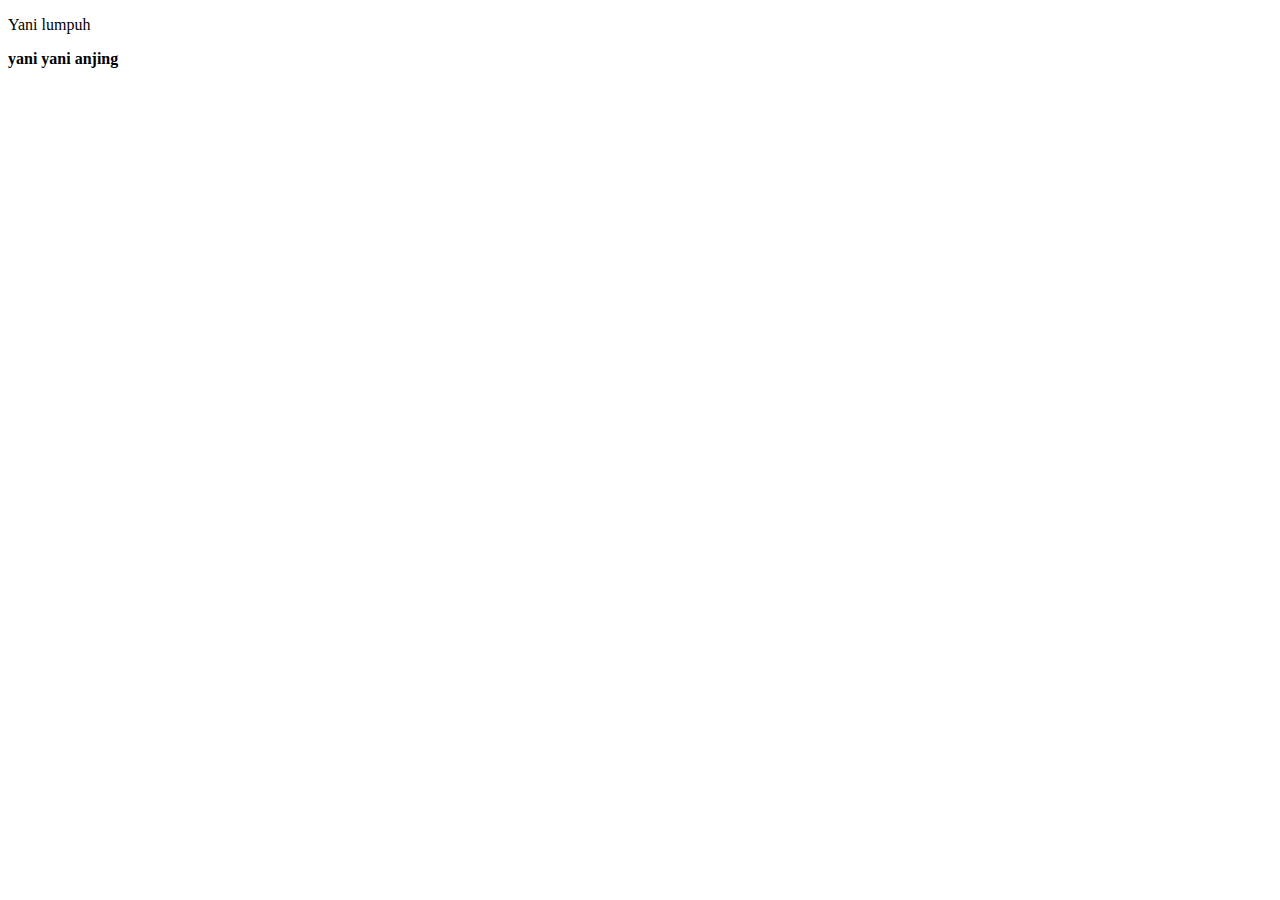
==== index.html @ 99fb57e8 "hehe" ====
<!DOCTYPE html>
<html lang="en">
  <head>
    <meta charset="UTF-8" />
    <meta http-equiv="X-UA-Compatible" content="IE=edge" />
    <meta name="viewport" content="width=device-width, initial-scale=1.0" />
    <title>Home</title>
    <link rel="stylesheet" href="css/style.css" />
  </head>
  <body>
    <p>Yani lumpuh</p>
    <b>yani</b>
    <b>yani anjing</b>
  </body>
</html>
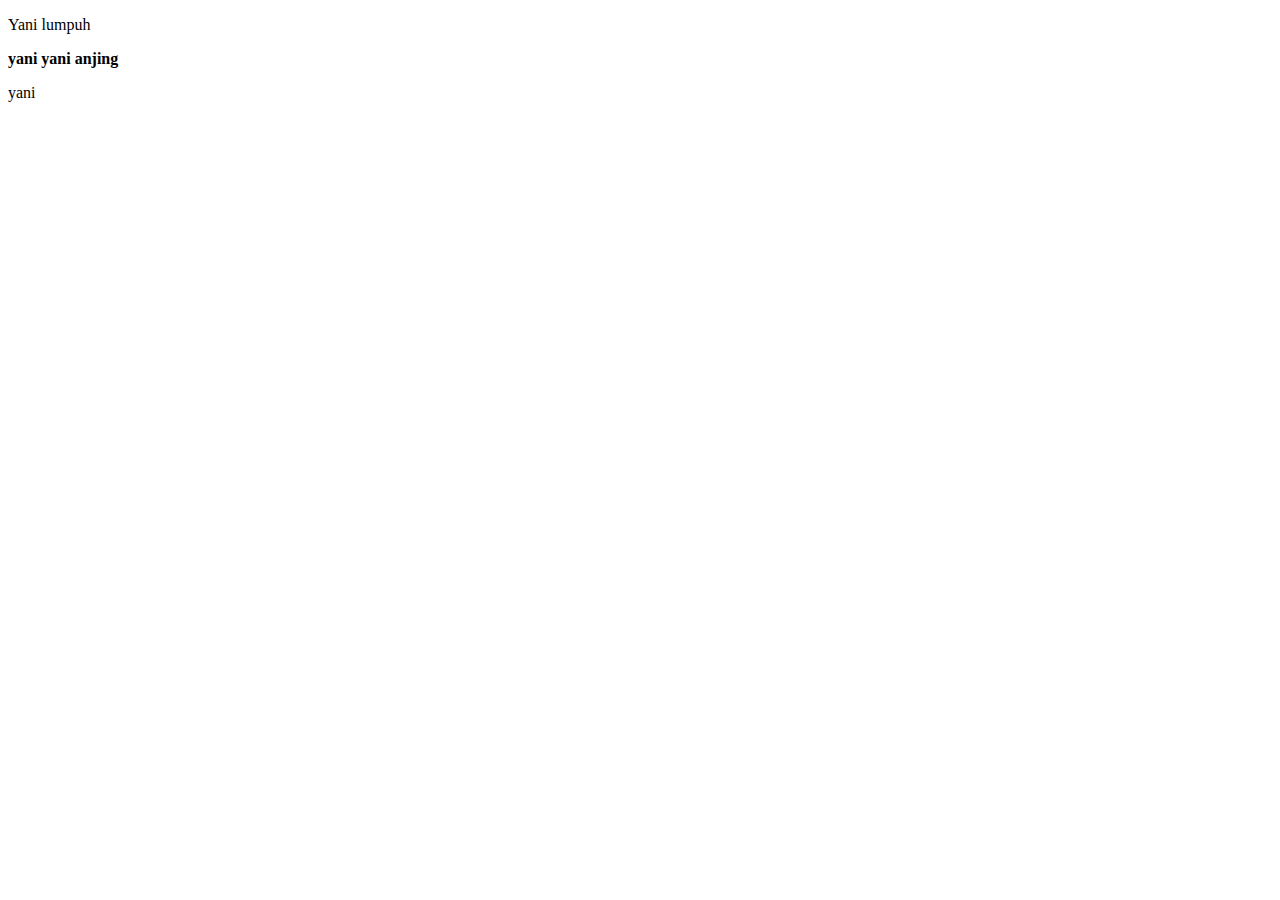
==== commit b6035955: "whe" ====
--- a/index.html
+++ b/index.html
@@ -11,5 +11,6 @@
     <p>Yani lumpuh</p>
     <b>yani</b>
     <b>yani anjing</b>
+    <p>yani</p>
   </body>
 </html>
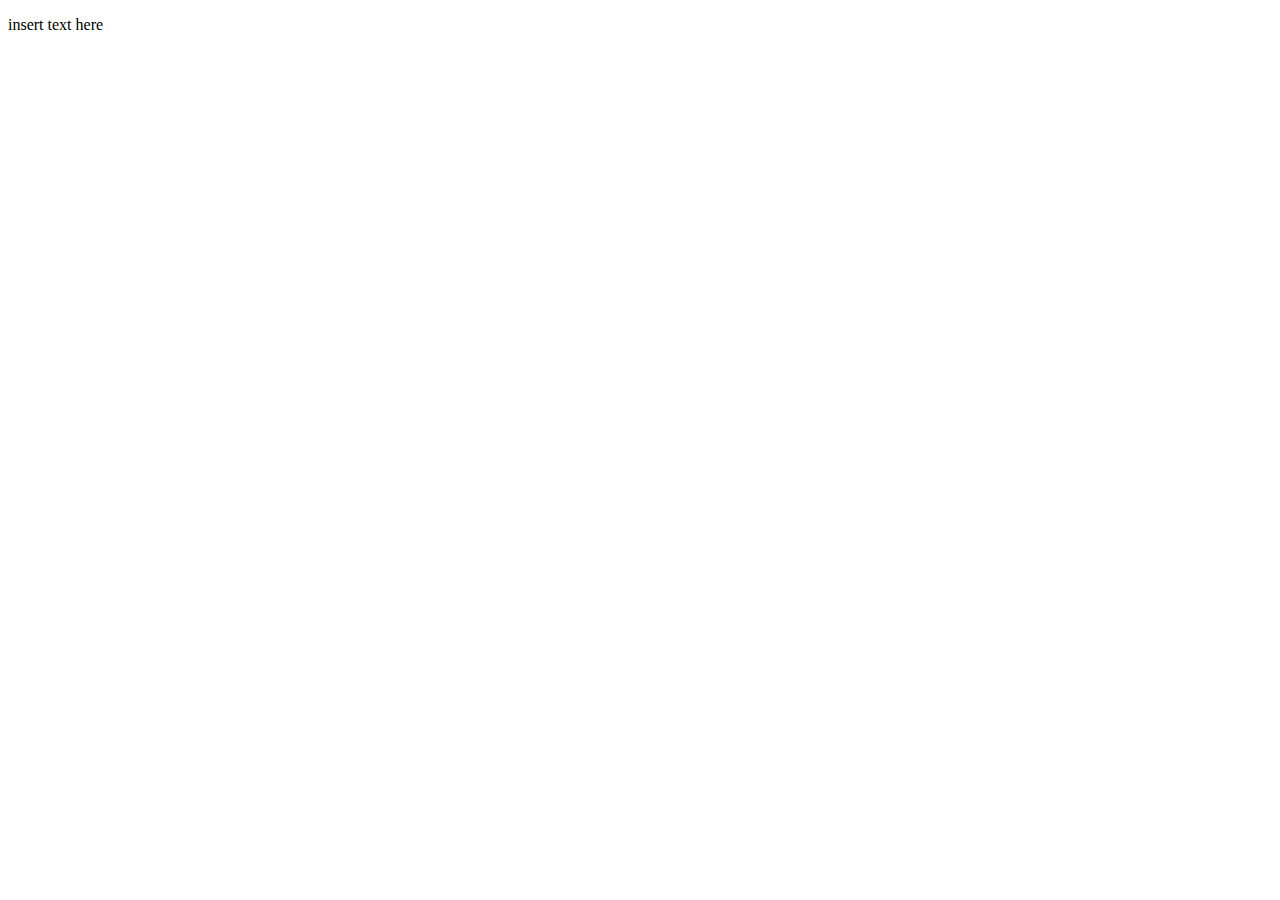
==== commit 22541bf8: "plis yallah" ====
--- a/index.html
+++ b/index.html
@@ -8,9 +8,6 @@
     <link rel="stylesheet" href="css/style.css" />
   </head>
   <body>
-    <p>Yani lumpuh</p>
-    <b>yani</b>
-    <b>yani anjing</b>
-    <p>yani</p>
+    <p>insert text here</p>
   </body>
 </html>
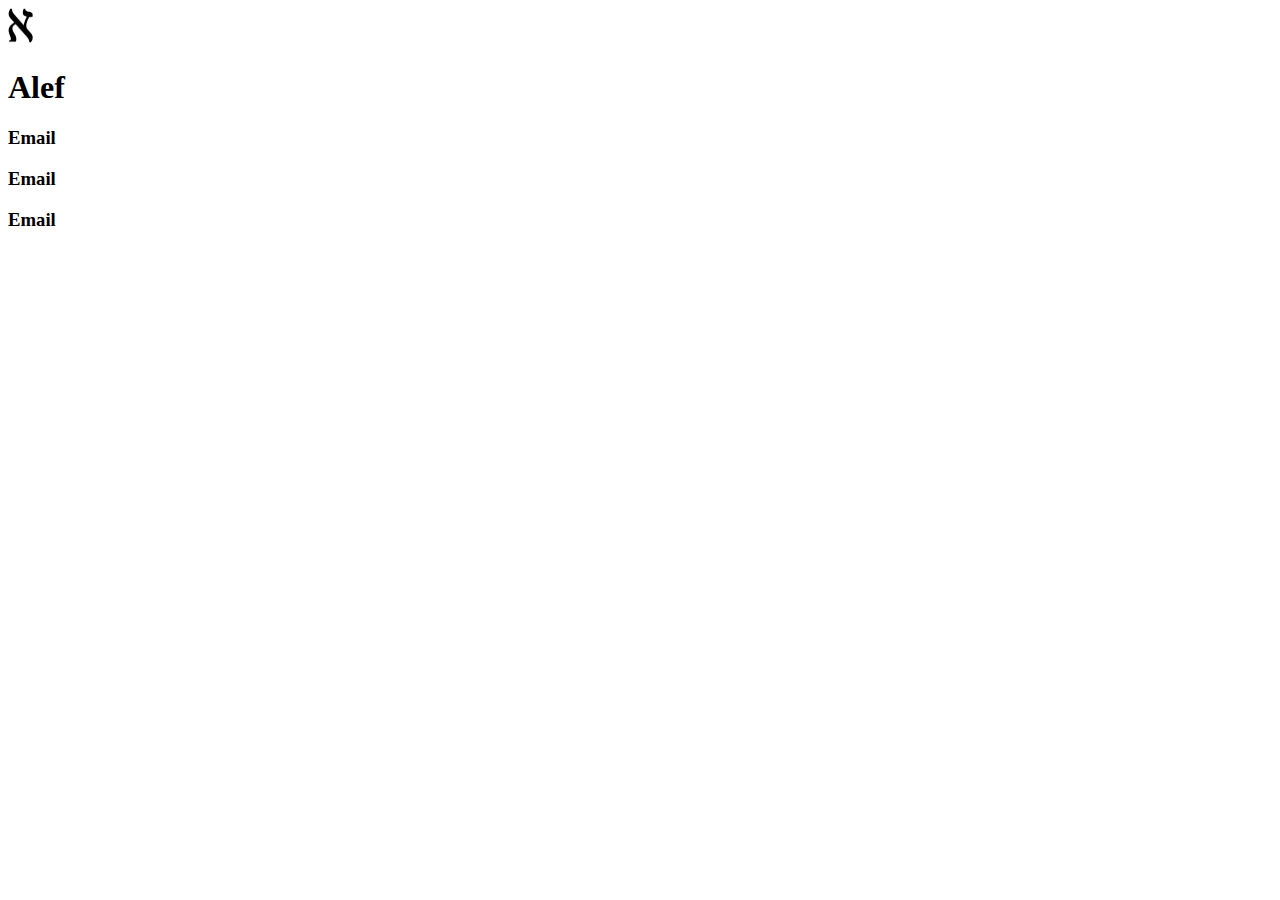
==== commit b3ed1e86: "simple changes" ====
--- a/index.html
+++ b/index.html
@@ -4,10 +4,18 @@
     <meta charset="UTF-8" />
     <meta http-equiv="X-UA-Compatible" content="IE=edge" />
     <meta name="viewport" content="width=device-width, initial-scale=1.0" />
-    <title>Home</title>
-    <link rel="stylesheet" href="css/style.css" />
+    <title>Alef</title>
   </head>
   <body>
-    <p>insert text here</p>
+    <nav class="navbar">
+      <img src="img/alev.png" alt="logocoy" class="navlogo" width="25px" />
+      <h1 class="titlebar">Alef</h1>
+      <div class="navul">
+        <h3>Email</h3>
+        <h3>Email</h3>
+        <h3>Email</h3>
+      </div>
+    </nav>
+    <section class="heyy"></section>
   </body>
 </html>
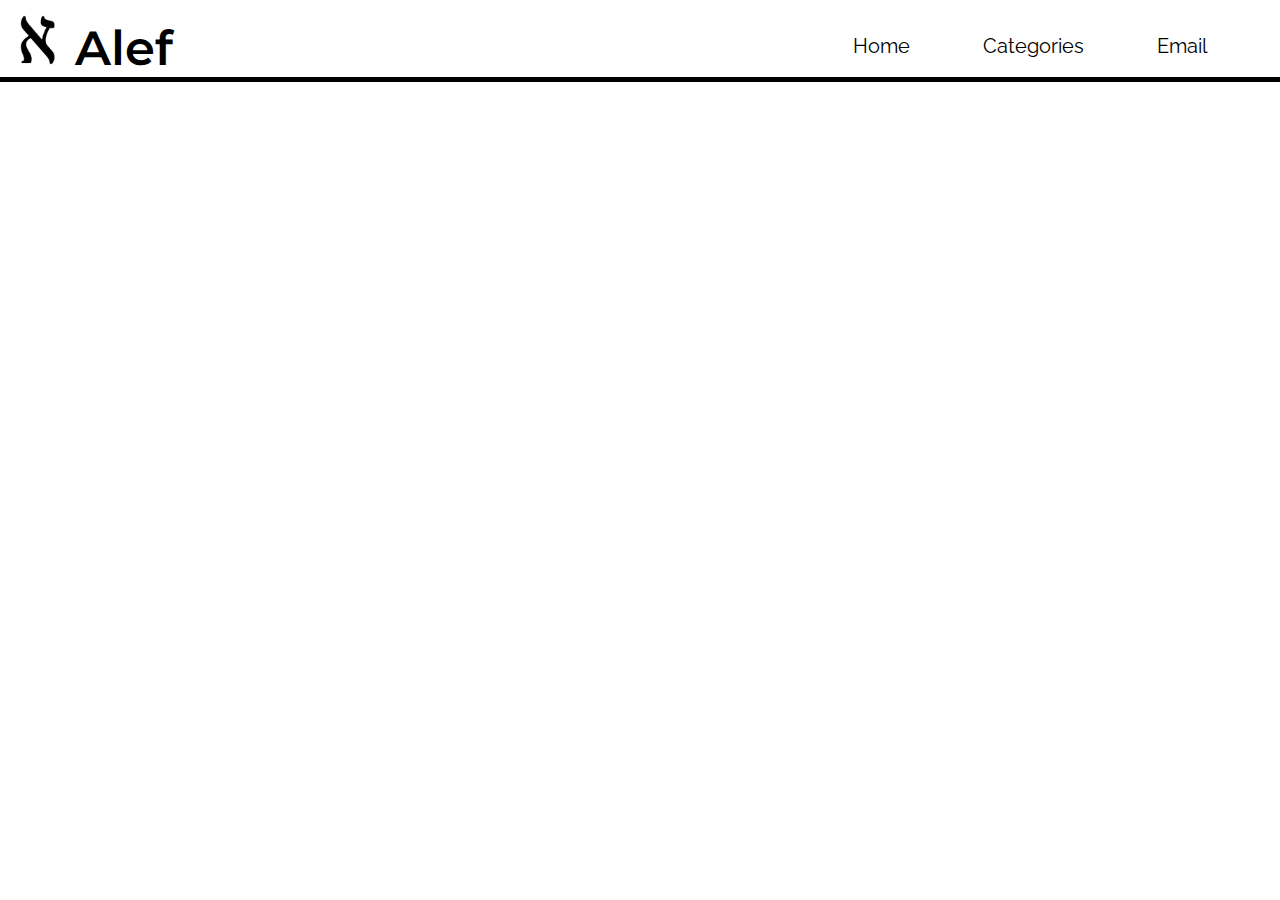
==== commit 85fefa29: "navbar(undone)" ====
--- a/index.html
+++ b/index.html
@@ -5,15 +5,19 @@
     <meta http-equiv="X-UA-Compatible" content="IE=edge" />
     <meta name="viewport" content="width=device-width, initial-scale=1.0" />
     <title>Alef</title>
+    <script src="Cart.js"></script>
+    <link rel="stylesheet" href="styles.css" />
   </head>
   <body>
     <nav class="navbar">
-      <img src="img/alev.png" alt="logocoy" class="navlogo" width="25px" />
-      <h1 class="titlebar">Alef</h1>
+      <div class="logos">
+        <img src="logos/alev.png" alt="logocoy" class="navlogo" />
+        <p class="titlebar">Alef</p>
+      </div>
       <div class="navul">
-        <h3>Email</h3>
-        <h3>Email</h3>
-        <h3>Email</h3>
+        <a href="#">Home</a>
+        <a href="#">Categories</a>
+        <a href="#">Email</a>
       </div>
     </nav>
     <section class="heyy"></section>
--- a/styles.css
+++ b/styles.css
@@ -0,0 +1,47 @@
+@import url("https://fonts.googleapis.com/css2?family=Montserrat:wght@400;500;600;700&family=Raleway:wght@500;600&display=swap");
+*,
+*::after,
+*::before {
+  box-sizing: border-box;
+  margin: 0;
+}
+:root {
+  --title-font: "Montserrat", sans-serif;
+  --scnd-font: "Raleway", sans-serif;
+}
+.titlebar {
+  font-size: 3rem;
+  font-weight: 600;
+}
+.navlogo {
+  height: 50px;
+  position: relative;
+  margin-right: 20px;
+}
+
+.navbar {
+  margin-top: 15px;
+  font-family: var(--title-font);
+  display: flex;
+  justify-content: space-between;
+  border-bottom: 5px black solid;
+  align-items: center;
+}
+.logos {
+  margin-left: 20px;
+  display: flex;
+  align-items: baseline;
+  justify-content: space-evenly;
+}
+a {
+  text-decoration: none;
+  color: black;
+}
+.navul {
+  width: 500px;
+  font-size: 20px;
+  color: black;
+  display: flex;
+  font-family: var(--scnd-font);
+  justify-content: space-evenly;
+}
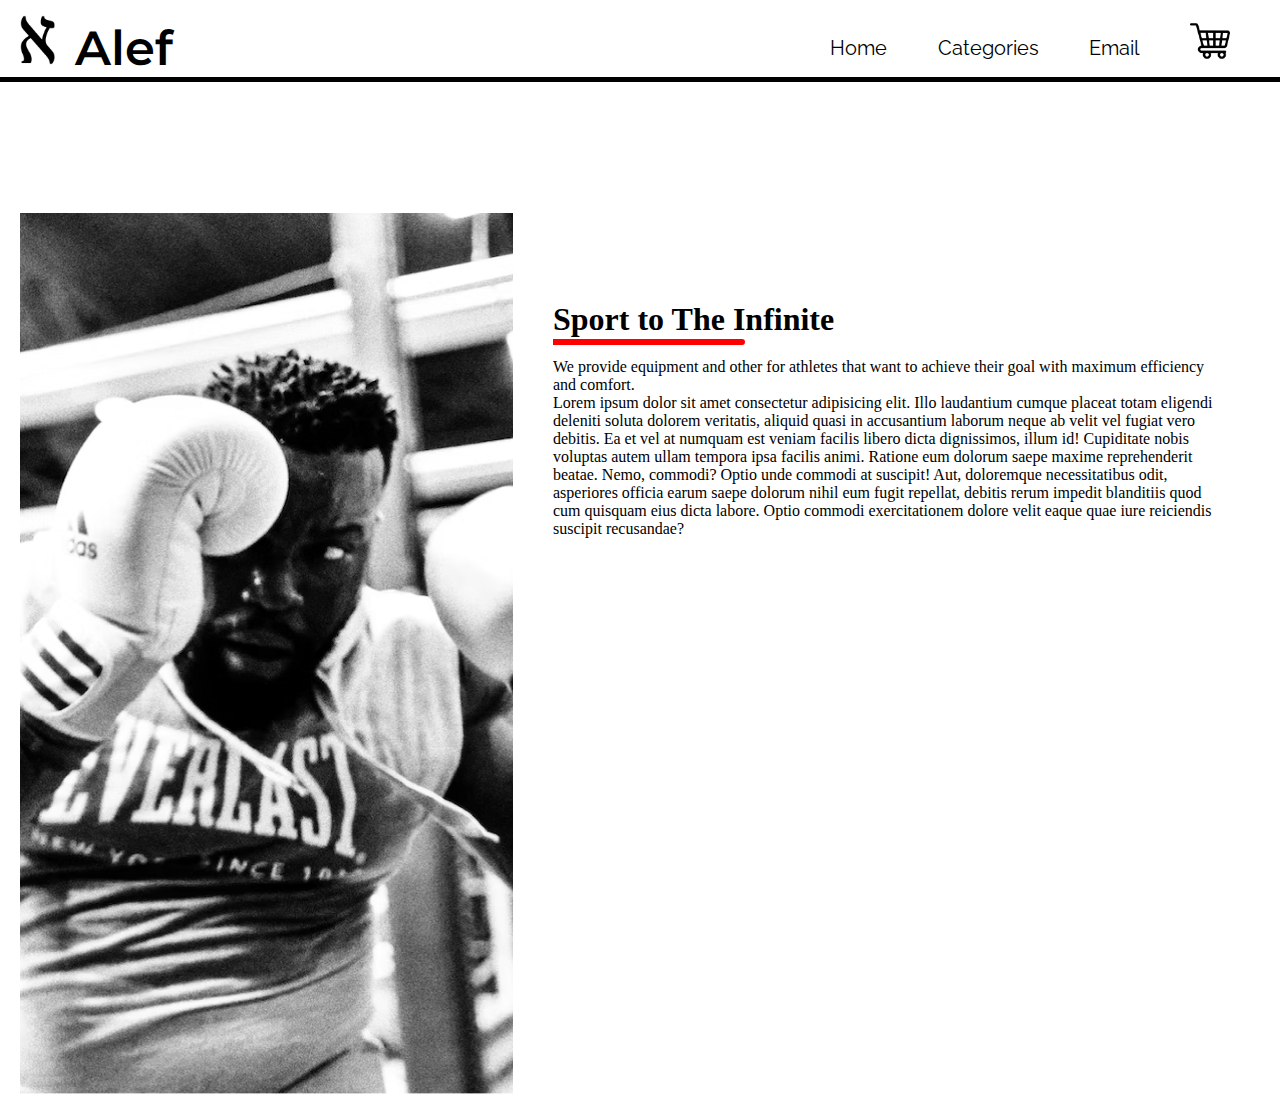
==== commit 1b6d23a1: "edit 2" ====
--- a/index.html
+++ b/index.html
@@ -18,8 +18,20 @@
         <a href="#">Home</a>
         <a href="#">Categories</a>
         <a href="#">Email</a>
+        <img src="img/shopping-cart.png" alt="cart.png" class="cartlogo">
       </div>
     </nav>
     <section class="heyy"></section>
+
+    <content>
+      <div class="content-container">
+        <img src="img/image 3.png" alt="img.png">
+        <div class="right-side">
+          <h1>Sport to The Infinite</h1>
+          <p>We provide equipment and other for athletes that want to achieve their goal with maximum efficiency and comfort.</p>
+          <p>Lorem ipsum dolor sit amet consectetur adipisicing elit. Illo laudantium cumque placeat totam eligendi deleniti soluta dolorem veritatis, aliquid quasi in accusantium laborum neque ab velit vel fugiat vero debitis. Ea et vel at numquam est veniam facilis libero dicta dignissimos, illum id! Cupiditate nobis voluptas autem ullam tempora ipsa facilis animi. Ratione eum dolorum saepe maxime reprehenderit beatae. Nemo, commodi? Optio unde commodi at suscipit! Aut, doloremque necessitatibus odit, asperiores officia earum saepe dolorum nihil eum fugit repellat, debitis rerum impedit blanditiis quod cum quisquam eius dicta labore. Optio commodi exercitationem dolore velit eaque quae iure reiciendis suscipit recusandae?</p>
+        </div>
+      </div>
+    </content>
   </body>
 </html>
--- a/styles.css
+++ b/styles.css
@@ -43,5 +43,51 @@
   color: black;
   display: flex;
   font-family: var(--scnd-font);
+  height: 20px;
   justify-content: space-evenly;
 }
+
+.cartlogo {
+  height: 40px;
+  position: relative;
+  bottom: 15px;
+}
+
+
+/*~~~~~~~~~~~~~content 1~~~~~~~~~~~~~~~~~~~*/
+
+content {
+}
+
+.content-container {
+  display: flex;
+  flex-direction: row;
+  margin: 131px 0px 0px 20px;
+}
+
+
+.content-container .right-side {
+  padding: 0px 0px 0px 40px;
+  margin-top: 7%;
+  max-width: 700px;
+}
+
+.content-container img {
+  width: 493px;
+  height: 888px;
+}
+
+.content-container .right-side h1 {
+  padding-bottom: 20px;
+}
+
+.content-container .right-side h1::after {
+  content: '';
+  border: solid;
+  border-color: red;
+  border-radius: 0px 100px 100px 0px;
+  width: 15%;
+  position: absolute;
+  display: block;
+  margin-top: 1px;
+}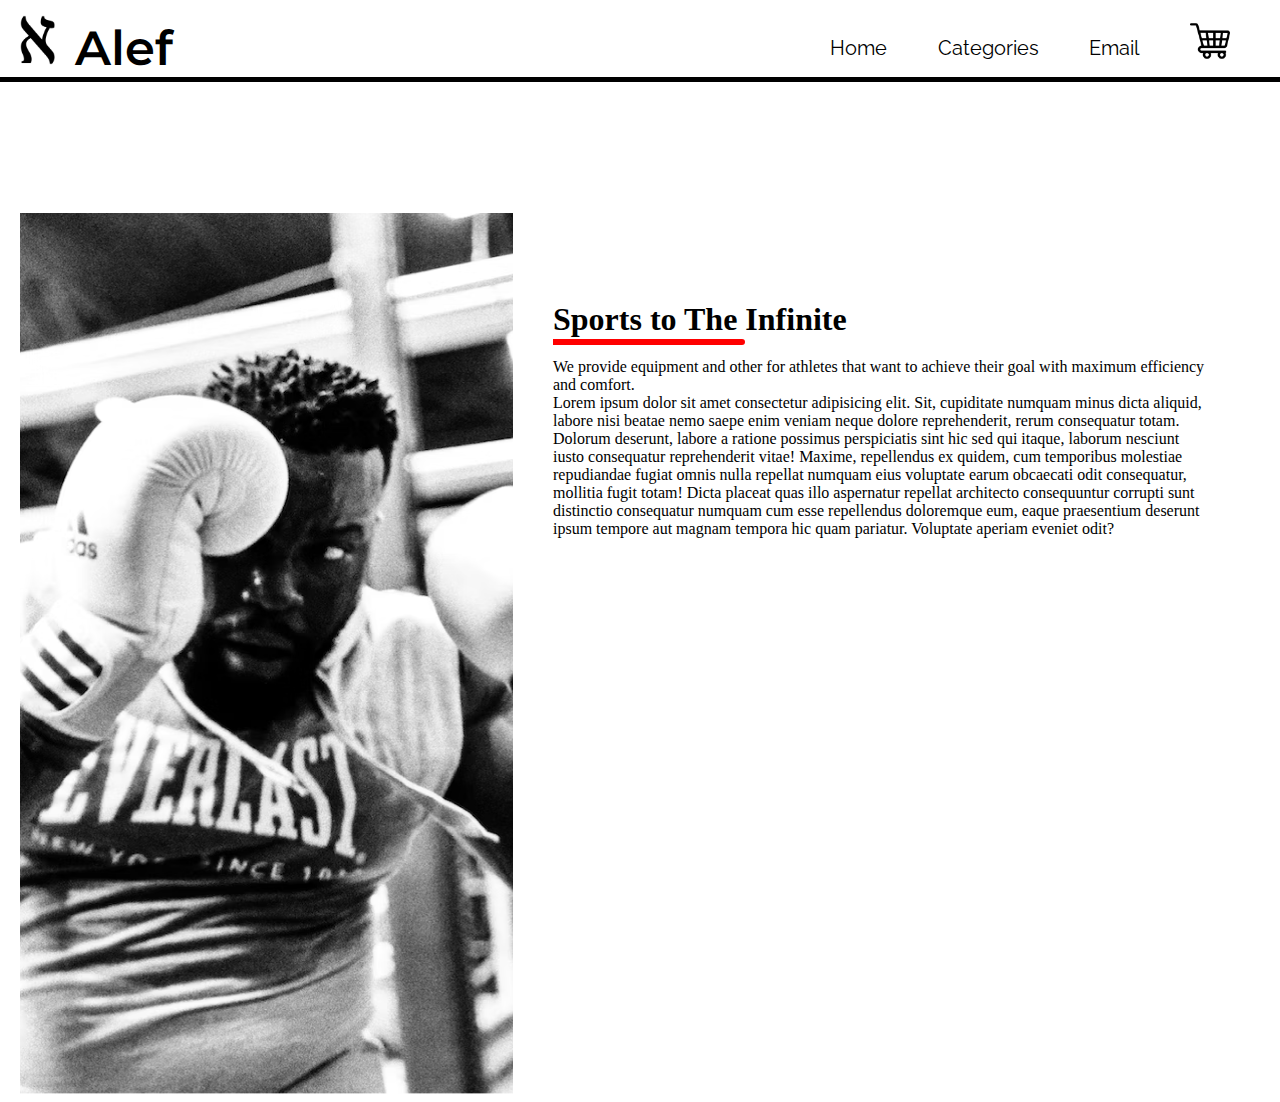
==== commit cc746078: "Merge pull request #8 from PenjinakKecoa/murphy2" ====
--- a/index.html
+++ b/index.html
@@ -18,18 +18,64 @@
         <a href="#">Home</a>
         <a href="#">Categories</a>
         <a href="#">Email</a>
-        <img src="img/shopping-cart.png" alt="cart.png" class="cartlogo">
+        <img
+          src="img/shopping-cart.png"
+          alt="cart.png"
+          id="cartlogo"
+          onclick="visi()"
+        />
       </div>
     </nav>
-    <section class="heyy"></section>
-
+    <div class="minicart-items container" id="pop">
+      <div class="cart-row cart-titles">
+        <h3 class="cart-column">Product</h3>
+        <h3 class="cart-column">Name</h3>
+        <h3 class="cart-column">Price</h3>
+      </div>
+      <div class="cart-row">
+        <img src="img/saaaa.jpg" alt="" class="cart-img cart-column" />
+        <p class="productname cart-column">Alt-Red</p>
+        <p class="price cart-column">$29.99</p>
+      </div>
+      <div class="cart-row">
+        <img src="img/INter.jpg" alt="" class="cart-img cart-column" />
+        <p class="productname cart-column">70-Yunika</p>
+        <p class="price cart-column">$15.50</p>
+      </div>
+      <div class="minicart-footer">
+        <div class="Tprice">
+          <h1>Total</h1>
+          <h2 class="Resprice">$47.00</h2>
+        </div>
+        <div class="Fbuttons">
+          <a href="#" class="whab">Checkout</a>
+          <button class="whab btn-danger">Remove All</button>
+        </div>
+      </div>
+    </div>
     <content>
       <div class="content-container">
-        <img src="img/image 3.png" alt="img.png">
+        <img src="img/image 3.png" alt="img.png" />
         <div class="right-side">
-          <h1>Sport to The Infinite</h1>
-          <p>We provide equipment and other for athletes that want to achieve their goal with maximum efficiency and comfort.</p>
-          <p>Lorem ipsum dolor sit amet consectetur adipisicing elit. Illo laudantium cumque placeat totam eligendi deleniti soluta dolorem veritatis, aliquid quasi in accusantium laborum neque ab velit vel fugiat vero debitis. Ea et vel at numquam est veniam facilis libero dicta dignissimos, illum id! Cupiditate nobis voluptas autem ullam tempora ipsa facilis animi. Ratione eum dolorum saepe maxime reprehenderit beatae. Nemo, commodi? Optio unde commodi at suscipit! Aut, doloremque necessitatibus odit, asperiores officia earum saepe dolorum nihil eum fugit repellat, debitis rerum impedit blanditiis quod cum quisquam eius dicta labore. Optio commodi exercitationem dolore velit eaque quae iure reiciendis suscipit recusandae?</p>
+          <h1>Sports to The Infinite</h1>
+          <p>
+            We provide equipment and other for athletes that want to achieve
+            their goal with maximum efficiency and comfort.
+          </p>
+          <p>
+            Lorem ipsum dolor sit amet consectetur adipisicing elit. Sit,
+            cupiditate numquam minus dicta aliquid, labore nisi beatae nemo
+            saepe enim veniam neque dolore reprehenderit, rerum consequatur
+            totam. Dolorum deserunt, labore a ratione possimus perspiciatis sint
+            hic sed qui itaque, laborum nesciunt iusto consequatur reprehenderit
+            vitae! Maxime, repellendus ex quidem, cum temporibus molestiae
+            repudiandae fugiat omnis nulla repellat numquam eius voluptate earum
+            obcaecati odit consequatur, mollitia fugit totam! Dicta placeat quas
+            illo aspernatur repellat architecto consequuntur corrupti sunt
+            distinctio consequatur numquam cum esse repellendus doloremque eum,
+            eaque praesentium deserunt ipsum tempore aut magnam tempora hic quam
+            pariatur. Voluptate aperiam eveniet odit?
+          </p>
         </div>
       </div>
     </content>
--- a/styles.css
+++ b/styles.css
@@ -47,24 +47,20 @@
   justify-content: space-evenly;
 }
 
-.cartlogo {
+#cartlogo {
   height: 40px;
+  cursor: pointer;
   position: relative;
   bottom: 15px;
 }
 
-
 /*~~~~~~~~~~~~~content 1~~~~~~~~~~~~~~~~~~~*/
-
-content {
-}
 
 .content-container {
   display: flex;
   flex-direction: row;
   margin: 131px 0px 0px 20px;
 }
-
 
 .content-container .right-side {
   padding: 0px 0px 0px 40px;
@@ -82,7 +78,7 @@
 }
 
 .content-container .right-side h1::after {
-  content: '';
+  content: "";
   border: solid;
   border-color: red;
   border-radius: 0px 100px 100px 0px;
@@ -90,4 +86,71 @@
   position: absolute;
   display: block;
   margin-top: 1px;
-}+}
+.cart-img {
+  width: 90px;
+}
+.minicart-items {
+  left: 65%;
+  top: 15%;
+  visibility: hidden;
+  background-color: #eeecec;
+  width: 35%;
+  padding-top: 0;
+  border-radius: 25px;
+  border: 5px black solid;
+  font-family: var(--scnd-font);
+  display: block;
+  position: absolute;
+  padding: 2rem;
+}
+.minicart-items.show {
+  visibility: visible;
+  animation: Fadein 2s both;
+}
+.minicart-items > :not(:last-child) {
+  border-bottom: 2px black solid;
+  margin: 0em 0em 2em 0em;
+}
+
+@keyframes Fadein {
+  from {
+    opacity: 0;
+  }
+  to {
+    opacity: 1;
+  }
+}
+.cart-row {
+  font-size: 20px;
+  display: flex;
+  justify-content: space-between;
+  align-items: center;
+}
+
+.cart-column {
+  margin-right: 2rem;
+  align-items: center;
+}
+.minicart-footer > * {
+  margin: 2em 0em 2em 0em;
+}
+.Tprice {
+  display: flex;
+  justify-content: space-between;
+}
+.Fbuttons > * {
+  margin-inline: 2rem;
+}
+.Fbuttons {
+  display: flex;
+  justify-content: center;
+  align-items: center;
+}
+.whab {
+  font-weight: 600;
+  color: white;
+  text-decoration: none;
+  padding: 12px 26px 12px 26px;
+  background-color: black;
+}
